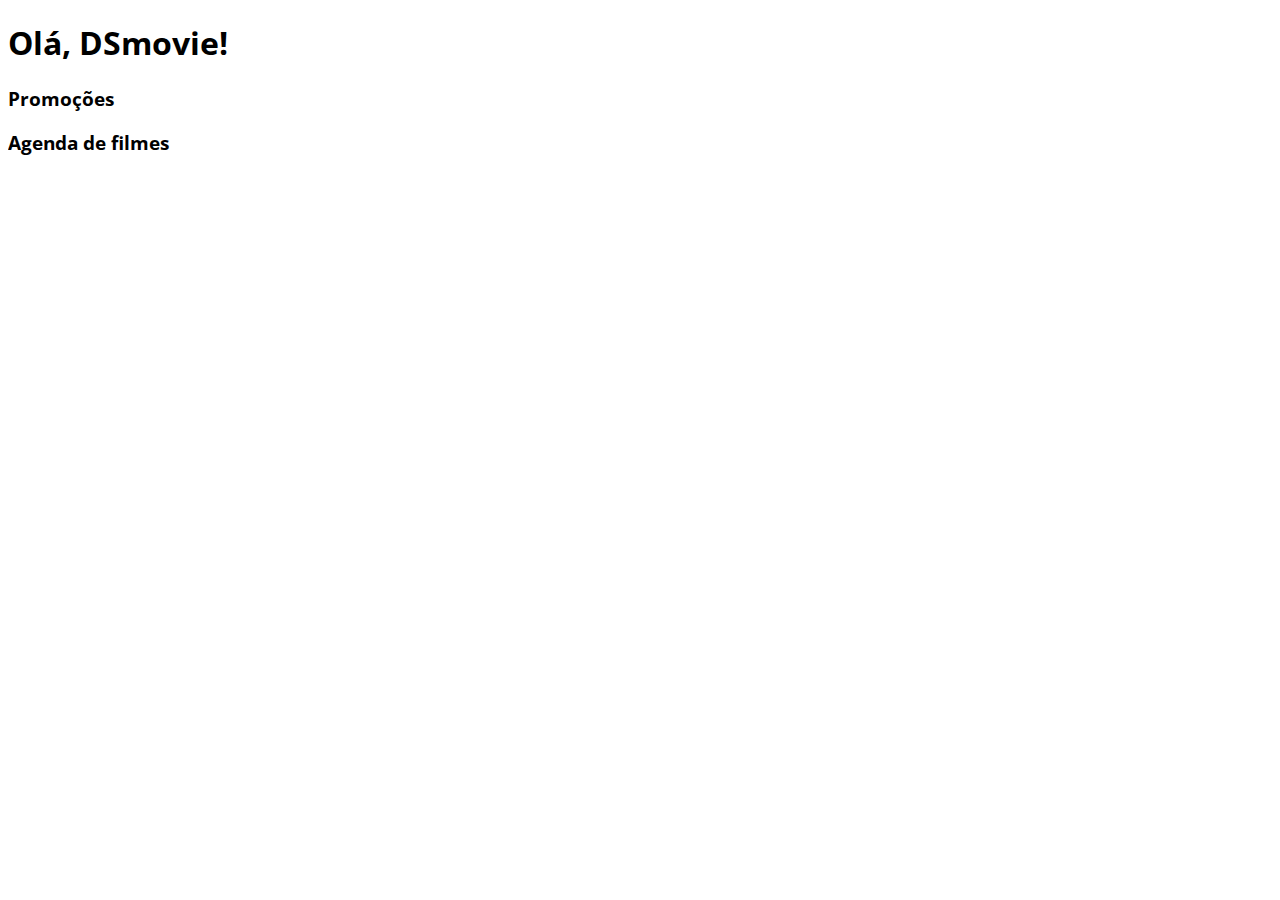
==== trilha_iniciante/index.html @ e73c8450 "Bootstrap" ====
<!DOCTYPE html>
<html lang="pt-br">
<head>
    <meta charset="UTF-8">
    <meta http-equiv="X-UA-Compatible" content="IE=edge">
    <meta name="viewport" content="width=device-width, initial-scale=1.0">
    <title>DSmovie</title>
    <link rel="stylesheet" href="css/styles.css">
    <link href="https://cdn.jsdelivr.net/npm/bootstrap@5.1.3/dist/css/bootstrap.min.css" rel="stylesheet" integrity="sha384-1BmE4kWBq78iYhFldvKuhfTAU6auU8tT94WrHftjDbrCEXSU1oBoqyl2QvZ6jIW3" crossorigin="anonymous">
</head>
<body>
    <h1>Olá, DSmovie!</h1>
    <h3>Promoções</h3>
    <h3>Agenda de filmes</h3>
</body>
</html>
---- trilha_iniciante/css/styles.css ----
@import url('https://fonts.googleapis.com/css2?family=Open+Sans:wght@300;400;700&display=swap');

* {
    font-family: 'Open Sans', sans-serif;
}
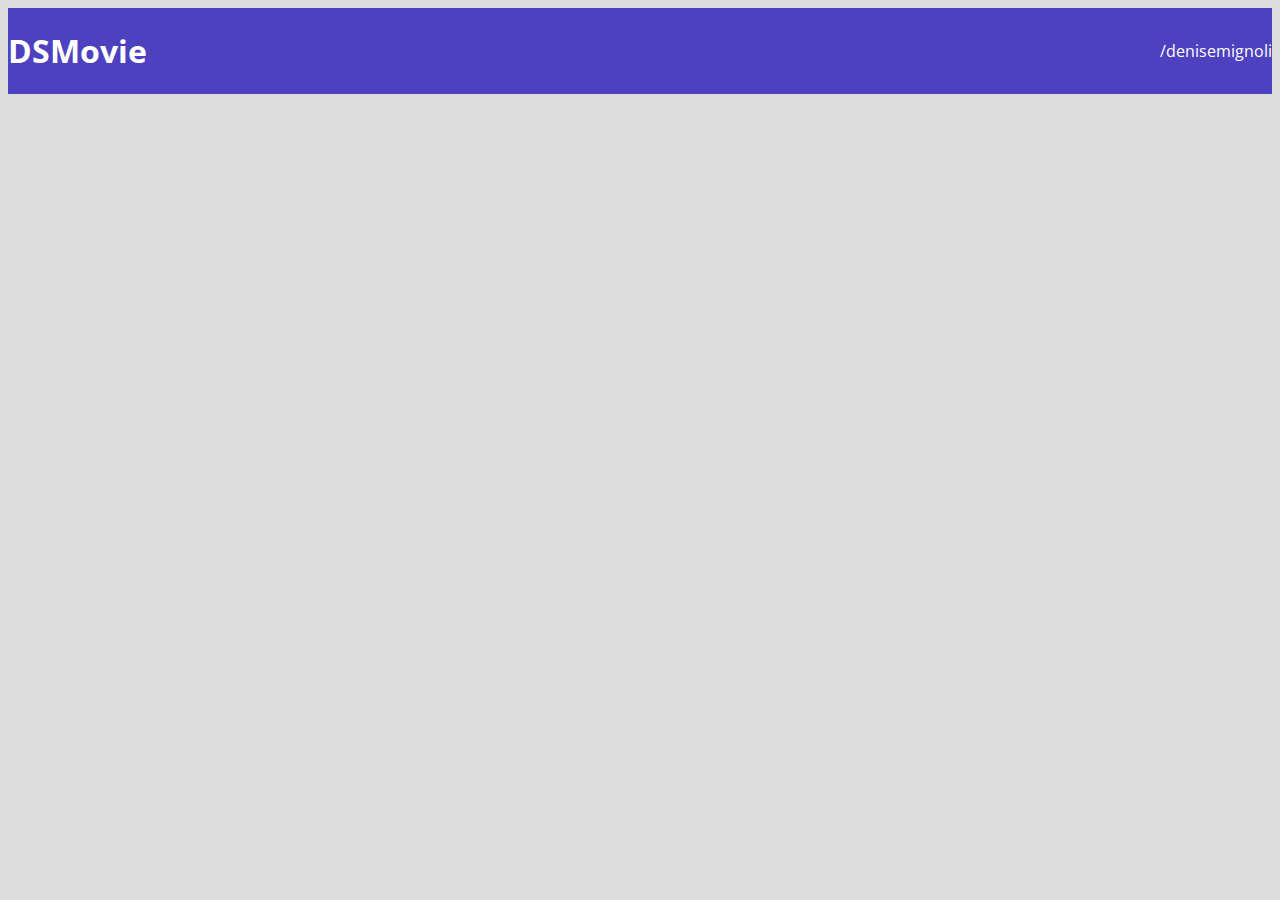
==== commit 497b6c98: "Barra superior PARTE 1" ====
--- a/trilha_iniciante/index.html
+++ b/trilha_iniciante/index.html
@@ -5,12 +5,15 @@
     <meta http-equiv="X-UA-Compatible" content="IE=edge">
     <meta name="viewport" content="width=device-width, initial-scale=1.0">
     <title>DSmovie</title>
+    <link href="https://cdn.jsdelivr.net/npm/bootstrap@5.1.3/dist/css/bootstrap.min.css" rel="stylesheet" integrity="sha384-1BmE4kWBq78iYhFldvKuhfTAU6auU8tT94WrHftjDbrCEXSU1oBoqyl2QvZ6jIW3" crossorigin="anonymous">
     <link rel="stylesheet" href="css/styles.css">
-    <link href="https://cdn.jsdelivr.net/npm/bootstrap@5.1.3/dist/css/bootstrap.min.css" rel="stylesheet" integrity="sha384-1BmE4kWBq78iYhFldvKuhfTAU6auU8tT94WrHftjDbrCEXSU1oBoqyl2QvZ6jIW3" crossorigin="anonymous">
 </head>
 <body>
-    <h1>Olá, DSmovie!</h1>
-    <h3>Promoções</h3>
-    <h3>Agenda de filmes</h3>
+    <header>
+        <nav class="container">
+            <h1>DSMovie</h1>
+            <a href="https://github.com/denisemignoli">/denisemignoli</a>
+        </nav>
+    </header>
 </body>
 </html>--- a/trilha_iniciante/css/styles.css
+++ b/trilha_iniciante/css/styles.css
@@ -1,5 +1,26 @@
 @import url('https://fonts.googleapis.com/css2?family=Open+Sans:wght@300;400;700&display=swap');
 
 * {
+    box-sizing: border-box;
     font-family: 'Open Sans', sans-serif;
+}
+
+html, body {
+    background-color: #ddd;
+}
+
+header {
+    background-color: #4D41C0;
+    color: #fff;
+}
+
+nav {
+    display: flex;
+    align-items: center;
+    justify-content: space-between;
+}
+
+a, a:hover {
+    text-decoration: none;
+    color: unset;
 }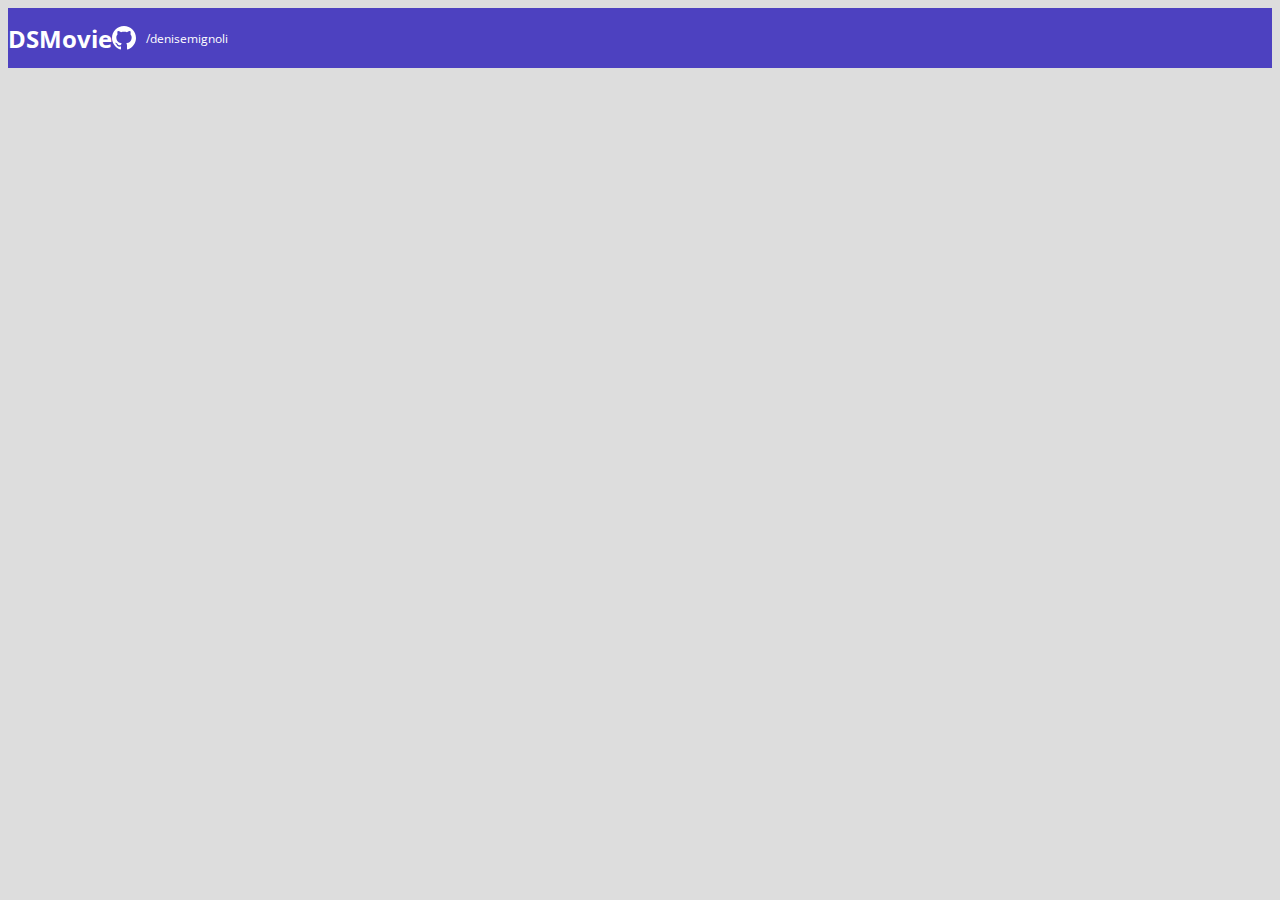
==== commit 239f452f: "Barra superior PARTE 2" ====
--- a/trilha_iniciante/index.html
+++ b/trilha_iniciante/index.html
@@ -1,19 +1,26 @@
 <!DOCTYPE html>
 <html lang="pt-br">
+
 <head>
     <meta charset="UTF-8">
     <meta http-equiv="X-UA-Compatible" content="IE=edge">
     <meta name="viewport" content="width=device-width, initial-scale=1.0">
     <title>DSmovie</title>
-    <link href="https://cdn.jsdelivr.net/npm/bootstrap@5.1.3/dist/css/bootstrap.min.css" rel="stylesheet" integrity="sha384-1BmE4kWBq78iYhFldvKuhfTAU6auU8tT94WrHftjDbrCEXSU1oBoqyl2QvZ6jIW3" crossorigin="anonymous">
+    <link href="https://cdn.jsdelivr.net/npm/bootstrap@5.1.3/dist/css/bootstrap.min.css" rel="stylesheet"
+        integrity="sha384-1BmE4kWBq78iYhFldvKuhfTAU6auU8tT94WrHftjDbrCEXSU1oBoqyl2QvZ6jIW3" crossorigin="anonymous">
     <link rel="stylesheet" href="css/styles.css">
 </head>
+
 <body>
     <header>
         <nav class="container">
             <h1>DSMovie</h1>
-            <a href="https://github.com/denisemignoli">/denisemignoli</a>
+            <div class="dsmovie-contact-container">
+                <img src="img/github.svg" alt="Github">
+                <a href="https://github.com/denisemignoli">/denisemignoli</a>
+            </div>
         </nav>
     </header>
 </body>
+
 </html>--- a/trilha_iniciante/css/styles.css
+++ b/trilha_iniciante/css/styles.css
@@ -1,17 +1,30 @@
 @import url('https://fonts.googleapis.com/css2?family=Open+Sans:wght@300;400;700&display=swap');
+
+:root {
+    --bg-gray: #ddd;
+    --color-primary: #4D41C0;
+    --white: #fff;
+}
 
 * {
     box-sizing: border-box;
     font-family: 'Open Sans', sans-serif;
 }
 
+h1, h2, h3, h4, h5, h6 {
+    margin: 0;
+}
+
 html, body {
-    background-color: #ddd;
+    background-color: var(--bg-gray);
 }
 
 header {
-    background-color: #4D41C0;
-    color: #fff;
+    background-color: var(--color-primary);
+    color: var(--white);
+    height: 60px;
+    display: flex;
+    align-items: center;
 }
 
 nav {
@@ -20,7 +33,26 @@
     justify-content: space-between;
 }
 
+nav h1 {
+    font-size: 24px;
+    font-weight: 700;
+}
+
+nav a {
+    font-size: 12px;
+    font-weight: 400;
+}
+
 a, a:hover {
     text-decoration: none;
     color: unset;
+}
+
+.dsmovie-contact-container {
+    display: flex;
+    align-items: center;
+}
+
+.dsmovie-contact-container img {
+    margin-right: 10px;
 }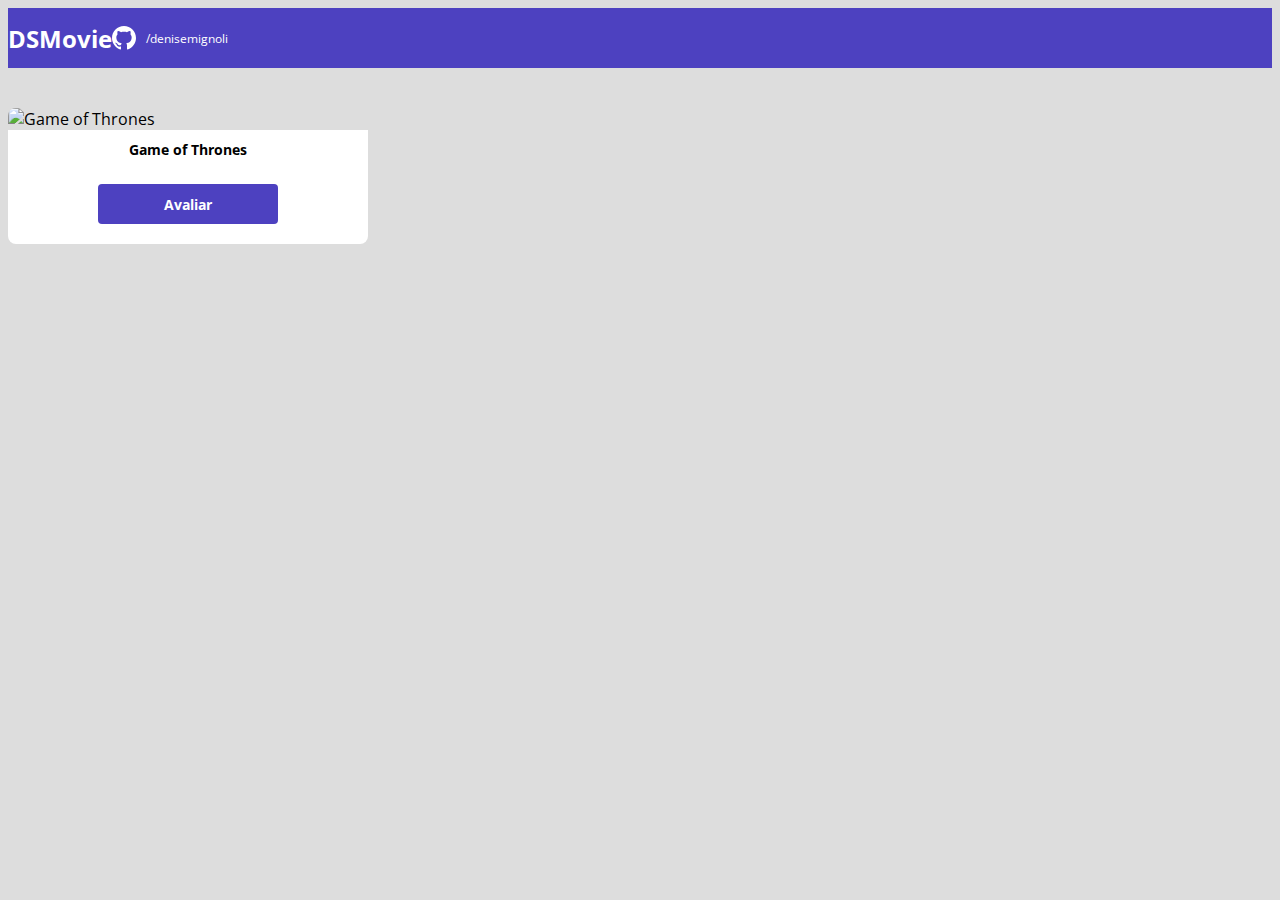
==== commit de6b7030: "Card de filme" ====
--- a/trilha_iniciante/index.html
+++ b/trilha_iniciante/index.html
@@ -21,6 +21,21 @@
             </div>
         </nav>
     </header>
+
+    <main>
+        <section id="dsmovie-card-list" class="container">
+
+            <div class="dsmovie-card">
+                <img src="https://www.themoviedb.org/t/p/w533_and_h300_bestv2/suopoADq0k8YZr4dQXcU6pToj6s.jpg" alt="Game of Thrones">
+                <div class="dsmovie-card-description">
+                    <h3>Game of Thrones</h3>
+                    <a class="dsmovie-btn" href="form.html">Avaliar</a>
+                </div>
+            </div>
+
+        </section>
+    </main>
+
 </body>
 
 </html>--- a/trilha_iniciante/css/styles.css
+++ b/trilha_iniciante/css/styles.css
@@ -2,6 +2,7 @@
 
 :root {
     --bg-gray: #ddd;
+    --text-gray: #4a4a4a;
     --color-primary: #4D41C0;
     --white: #fff;
 }
@@ -55,4 +56,45 @@
 
 .dsmovie-contact-container img {
     margin-right: 10px;
+}
+
+#dsmovie-card-list {
+    padding: 40px 0;
+}
+
+.dsmovie-card {
+    width: 360px;
+}
+
+.dsmovie-card img {
+    width: 100%;
+    border-radius: 8px 8px 0 0;
+}
+
+.dsmovie-card-description {
+    padding: 10px 0 20px 0;
+    display: flex;
+    flex-direction: column;
+    align-items: center;
+    background-color: var(--white);
+    border-radius: 0 0 8px 8px;
+}
+
+.dsmovie-card-description h3 {
+    font-size: 14px;
+    font-weight: 700;
+    margin-bottom: 25px;
+}
+
+.dsmovie-btn, .dsmovie-btn:hover {
+    width: 180px;
+    height: 40px;
+    background-color: var(--color-primary);
+    color: var(--white);
+    font-size: 14px;
+    font-weight: 700;
+    display: flex;
+    align-items: center;
+    justify-content: center;
+    border-radius: 4px;
 }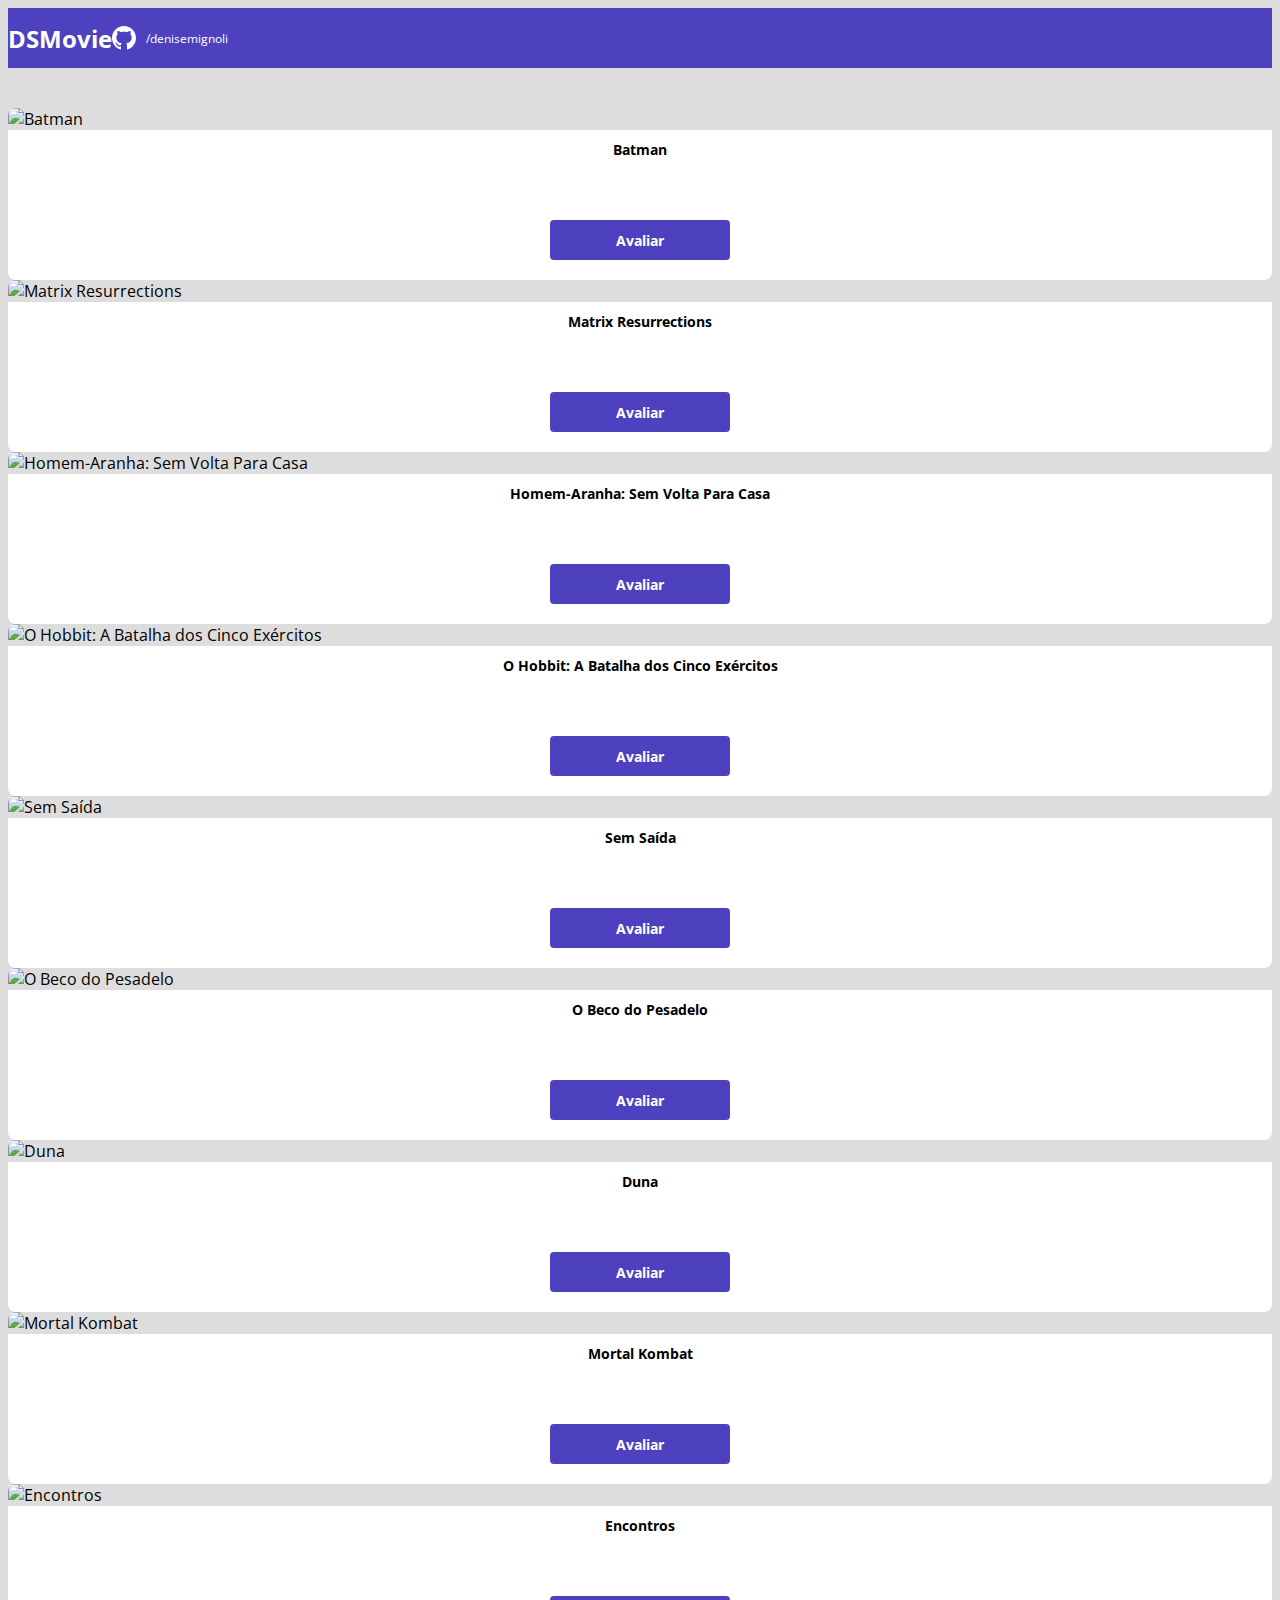
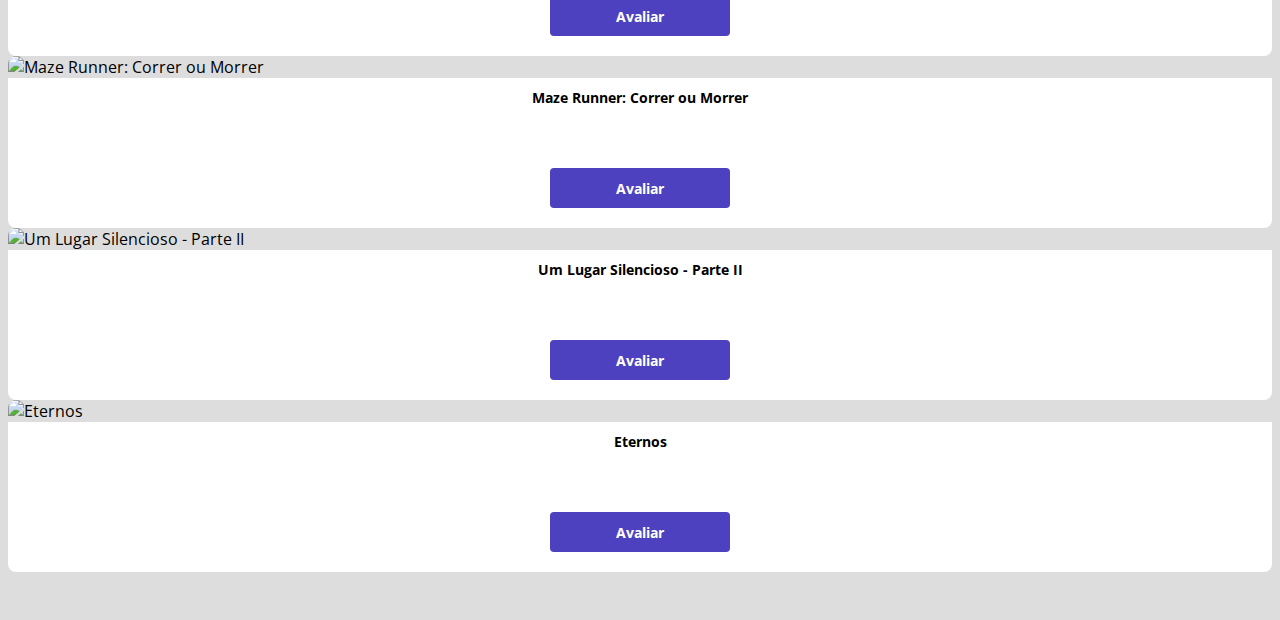
==== commit 47745b28: "Listagem de cards" ====
--- a/trilha_iniciante/index.html
+++ b/trilha_iniciante/index.html
@@ -25,11 +25,137 @@
     <main>
         <section id="dsmovie-card-list" class="container">
 
-            <div class="dsmovie-card">
-                <img src="https://www.themoviedb.org/t/p/w533_and_h300_bestv2/suopoADq0k8YZr4dQXcU6pToj6s.jpg" alt="Game of Thrones">
-                <div class="dsmovie-card-description">
-                    <h3>Game of Thrones</h3>
-                    <a class="dsmovie-btn" href="form.html">Avaliar</a>
+            <div class="row">
+
+                <div class="col-sm-6 col-lg-4 col-xl-3 mb-3">
+                    <div class="dsmovie-card">
+                        <img src="https://www.themoviedb.org/t/p/w500_and_h282_face/eAJnHNKKLVLv3ARor9fxUWTyWrS.jpg"
+                            alt="Batman">
+                        <div class="dsmovie-card-description">
+                            <h3>Batman</h3>
+                            <a class="dsmovie-btn" href="form.html">Avaliar</a>
+                        </div>
+                    </div>
+                </div>
+                
+                <div class="col-sm-6 col-lg-4 col-xl-3 mb-3">
+                    <div class="dsmovie-card">
+                        <img src="https://www.themoviedb.org/t/p/w500_and_h282_face/rWZC1dOapXyhNfJ7xUU1P6giTwc.jpg"
+                            alt="Matrix Resurrections">
+                        <div class="dsmovie-card-description">
+                            <h3>Matrix Resurrections</h3>
+                            <a class="dsmovie-btn" href="form.html">Avaliar</a>
+                        </div>
+                    </div>
+                </div>
+
+                <div class="col-sm-6 col-lg-4 col-xl-3 mb-3">
+                    <div class="dsmovie-card">
+                        <img src="https://www.themoviedb.org/t/p/w500_and_h282_face/uhYpkLSnlOXTQDmNnu1X4MHMt1S.jpg"
+                            alt="Homem-Aranha: Sem Volta Para Casa">
+                        <div class="dsmovie-card-description">
+                            <h3>Homem-Aranha: Sem Volta Para Casa</h3>
+                            <a class="dsmovie-btn" href="form.html">Avaliar</a>
+                        </div>
+                    </div>
+                </div>
+
+                <div class="col-sm-6 col-lg-4 col-xl-3 mb-3">
+                    <div class="dsmovie-card">
+                        <img src="https://www.themoviedb.org/t/p/w500_and_h282_face/zn13a7U9eMTJq8sHthe3bCgsVm4.jpg"
+                            alt="O Hobbit: A Batalha dos Cinco Exércitos">
+                        <div class="dsmovie-card-description">
+                            <h3>O Hobbit: A Batalha dos Cinco Exércitos</h3>
+                            <a class="dsmovie-btn" href="form.html">Avaliar</a>
+                        </div>
+                    </div>
+                </div>
+
+                <div class="col-sm-6 col-lg-4 col-xl-3 mb-3">
+                    <div class="dsmovie-card">
+                        <img src="https://www.themoviedb.org/t/p/w500_and_h282_face/iDl3mtEgPs1bvV40UEeVzJfS9ev.jpg"
+                            alt="Sem Saída">
+                        <div class="dsmovie-card-description">
+                            <h3>Sem Saída</h3>
+                            <a class="dsmovie-btn" href="form.html">Avaliar</a>
+                        </div>
+                    </div>
+                </div>
+                <div class="col-sm-6 col-lg-4 col-xl-3 mb-3">
+                    <div class="dsmovie-card">
+                        <img src="https://www.themoviedb.org/t/p/w500_and_h282_face/mqDnDhG5N6fn1H4MKQqr8E5wfeK.jpg"
+                            alt="O Beco do Pesadelo">
+                        <div class="dsmovie-card-description">
+                            <h3>O Beco do Pesadelo</h3>
+                            <a class="dsmovie-btn" href="form.html">Avaliar</a>
+                        </div>
+                    </div>
+                </div>
+                
+                <div class="col-sm-6 col-lg-4 col-xl-3 mb-3">
+                    <div class="dsmovie-card">
+                        <img src="https://www.themoviedb.org/t/p/w500_and_h282_face/54WPXVAHisiOAMirvz5abyktL.jpg"
+                            alt="Duna">
+                        <div class="dsmovie-card-description">
+                            <h3>Duna</h3>
+                            <a class="dsmovie-btn" href="form.html">Avaliar</a>
+                        </div>
+                    </div>
+                </div>
+
+                <div class="col-sm-6 col-lg-4 col-xl-3 mb-3">
+                    <div class="dsmovie-card">
+                        <img src="https://www.themoviedb.org/t/p/w500_and_h282_face/6ELCZlTA5lGUops70hKdB83WJxH.jpg"
+                            alt="Mortal Kombat">
+                        <div class="dsmovie-card-description">
+                            <h3>Mortal Kombat</h3>
+                            <a class="dsmovie-btn" href="form.html">Avaliar</a>
+                        </div>
+                    </div>
+                </div>
+
+                <div class="col-sm-6 col-lg-4 col-xl-3 mb-3">
+                    <div class="dsmovie-card">
+                        <img src="https://www.themoviedb.org/t/p/w500_and_h282_face/gJYhHAZi1Ug8LktPusWd9GiHasd.jpg"
+                            alt="Encontros">
+                        <div class="dsmovie-card-description">
+                            <h3>Encontros</h3>
+                            <a class="dsmovie-btn" href="form.html">Avaliar</a>
+                        </div>
+                    </div>
+                </div>
+
+                <div class="col-sm-6 col-lg-4 col-xl-3 mb-3">
+                    <div class="dsmovie-card">
+                        <img src="https://www.themoviedb.org/t/p/w500_and_h282_face/udkrGMA9hsEGkQpmZ31rGpQQKp8.jpg"
+                            alt="Maze Runner: Correr ou Morrer">
+                        <div class="dsmovie-card-description">
+                            <h3>Maze Runner: Correr ou Morrer</h3>
+                            <a class="dsmovie-btn" href="form.html">Avaliar</a>
+                        </div>
+                    </div>
+                </div>
+
+                <div class="col-sm-6 col-lg-4 col-xl-3 mb-3">
+                    <div class="dsmovie-card">
+                        <img src="https://www.themoviedb.org/t/p/w500_and_h282_face/AsqUSUqXrK8JfH8WEQnCXVbIAv6.jpg"
+                            alt="Um Lugar Silencioso - Parte II">
+                        <div class="dsmovie-card-description">
+                            <h3>Um Lugar Silencioso - Parte II</h3>
+                            <a class="dsmovie-btn" href="form.html">Avaliar</a>
+                        </div>
+                    </div>
+                </div>
+
+                <div class="col-sm-6 col-lg-4 col-xl-3 mb-3">
+                    <div class="dsmovie-card">
+                        <img src="https://www.themoviedb.org/t/p/w500_and_h282_face/c6H7Z4u73ir3cIoCteuhJh7UCAR.jpg"
+                            alt="Eternos">
+                        <div class="dsmovie-card-description">
+                            <h3>Eternos</h3>
+                            <a class="dsmovie-btn" href="form.html">Avaliar</a>
+                        </div>
+                    </div>
                 </div>
             </div>
 
--- a/trilha_iniciante/css/styles.css
+++ b/trilha_iniciante/css/styles.css
@@ -63,7 +63,7 @@
 }
 
 .dsmovie-card {
-    width: 360px;
+    width: 100%;
 }
 
 .dsmovie-card img {
@@ -72,18 +72,21 @@
 }
 
 .dsmovie-card-description {
-    padding: 10px 0 20px 0;
+    padding: 10px 20px 20px 20px;
     display: flex;
     flex-direction: column;
     align-items: center;
+    justify-content: space-between;
     background-color: var(--white);
     border-radius: 0 0 8px 8px;
+    min-height: 150px;
 }
 
 .dsmovie-card-description h3 {
     font-size: 14px;
     font-weight: 700;
     margin-bottom: 25px;
+    text-align: center;
 }
 
 .dsmovie-btn, .dsmovie-btn:hover {
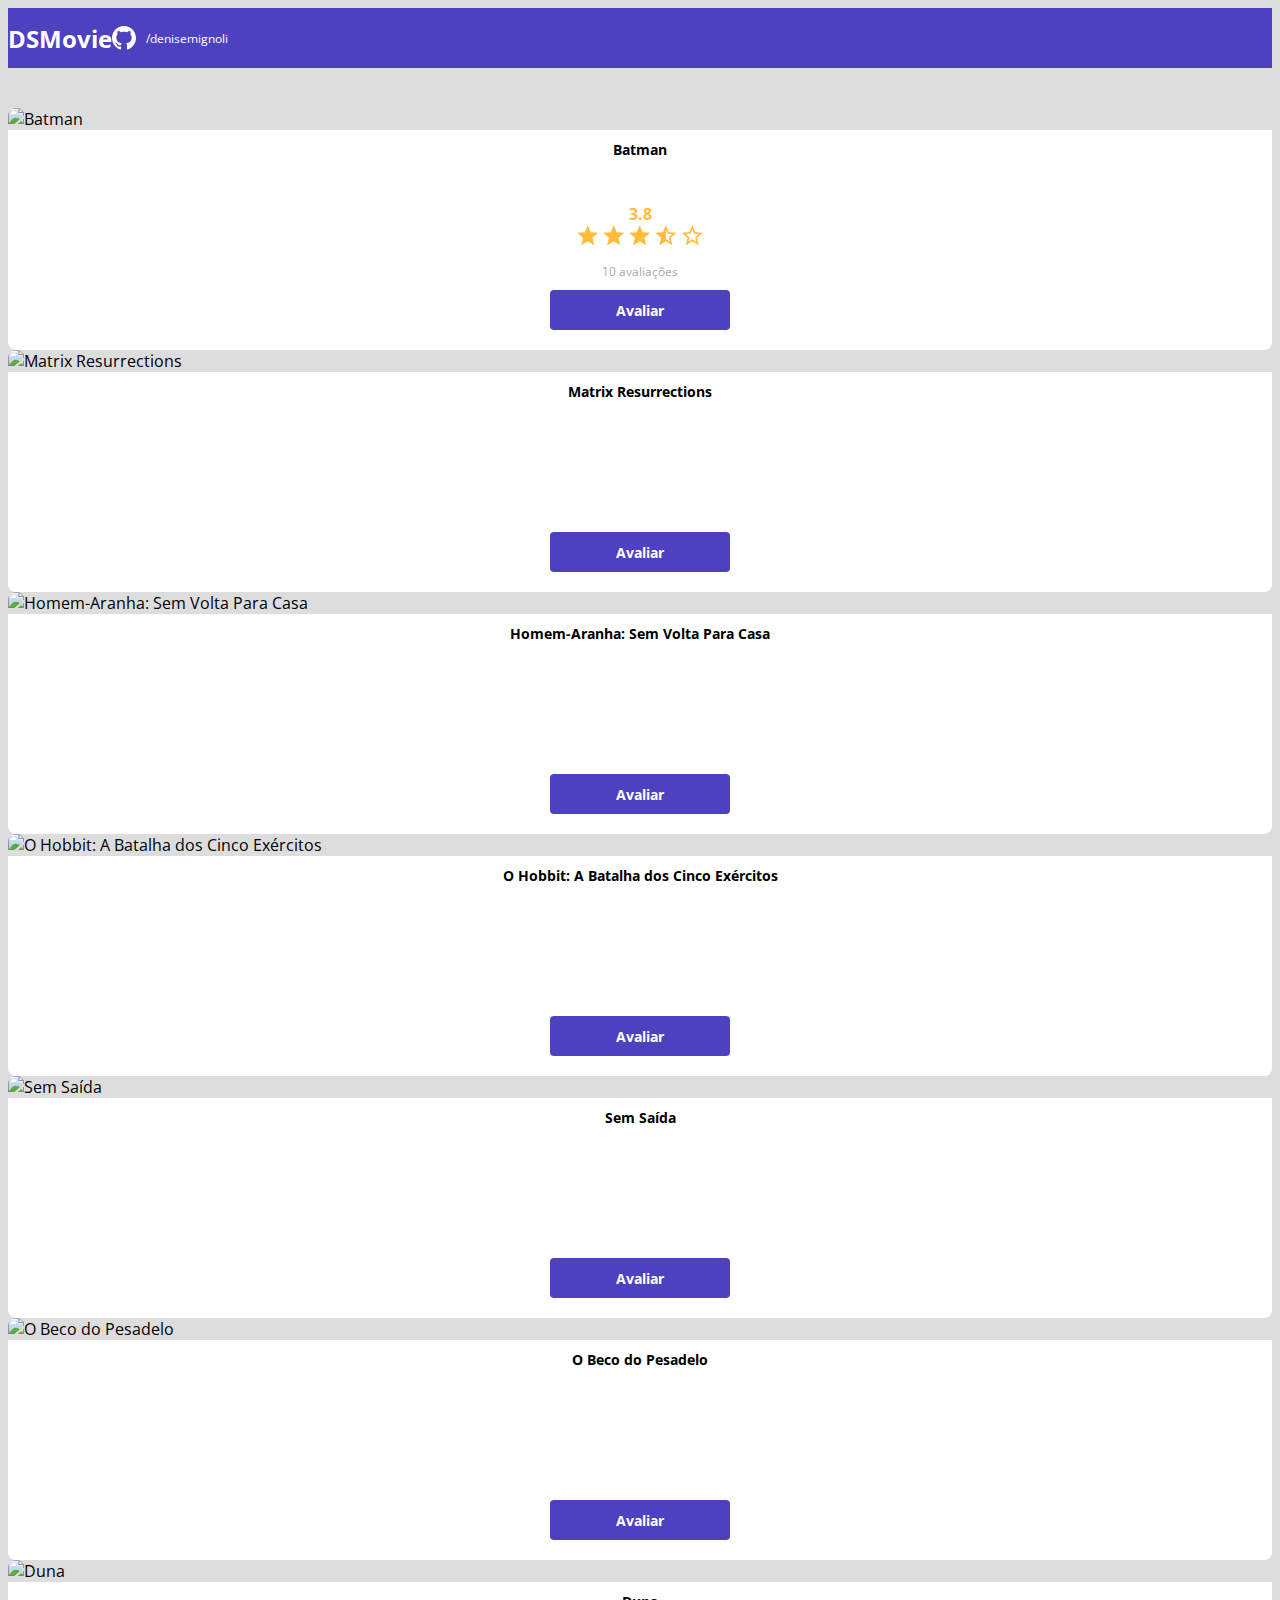
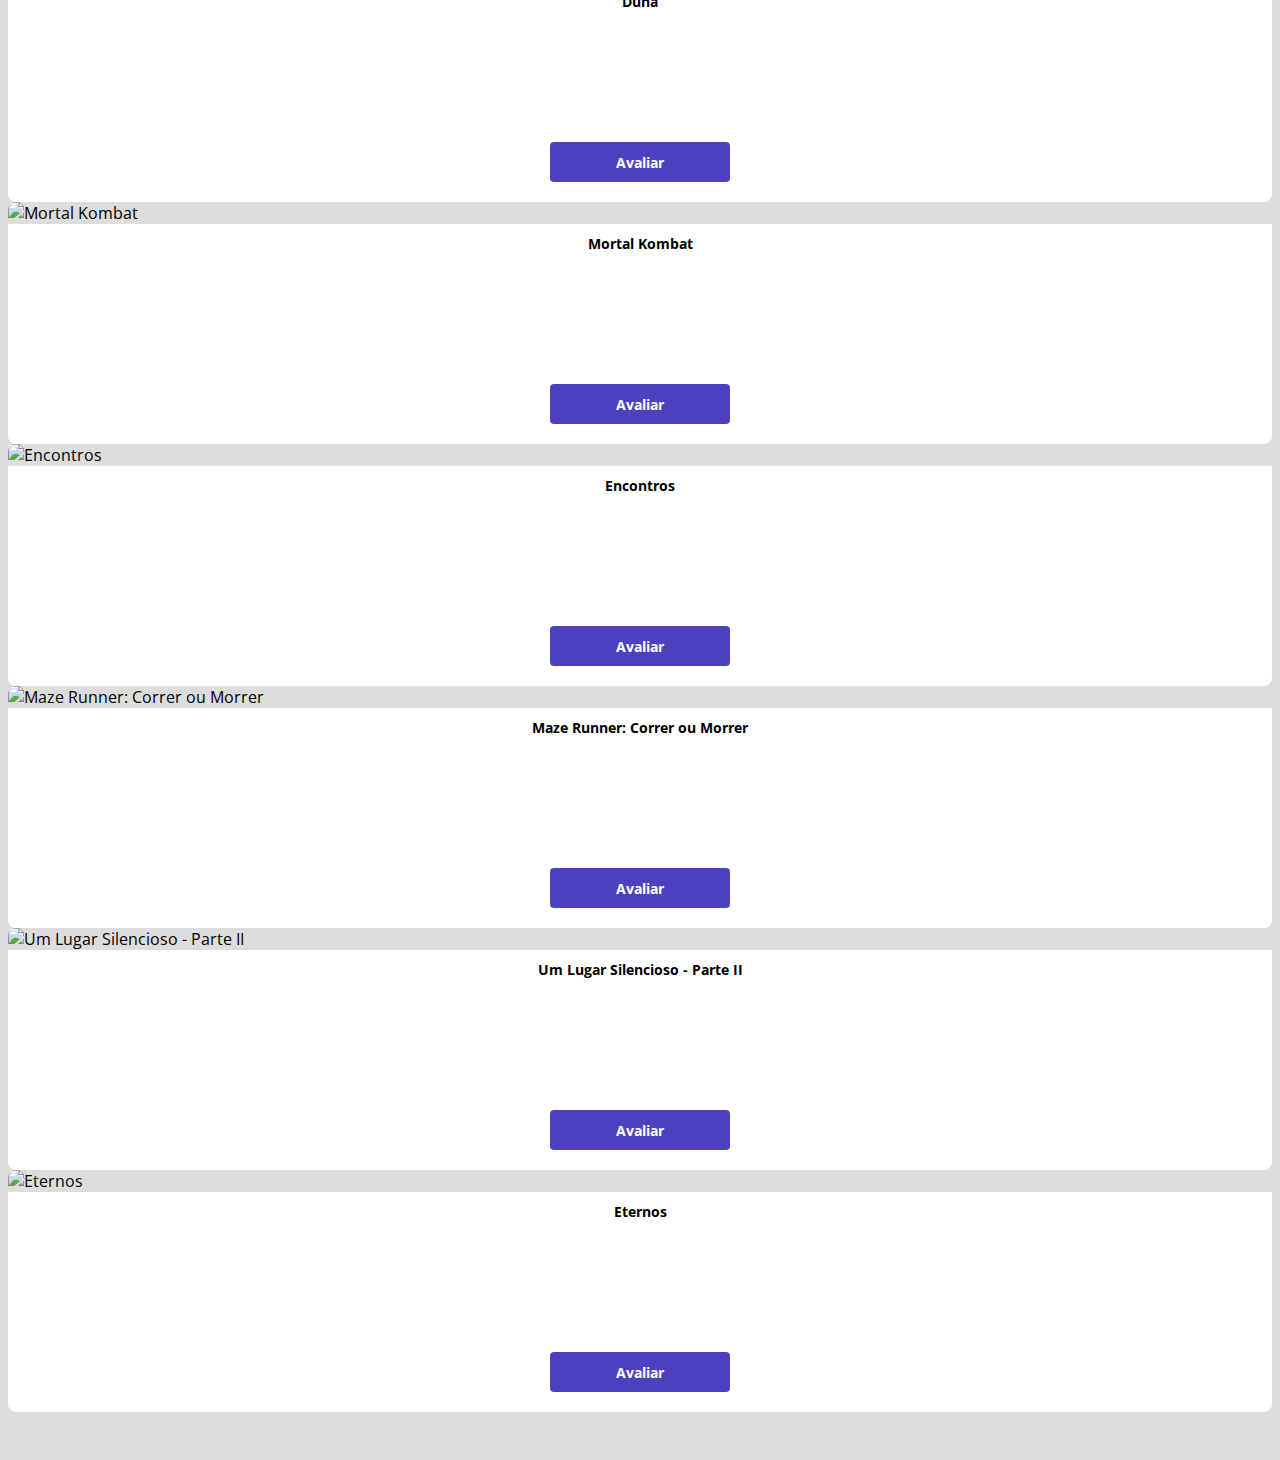
==== commit 3452b35e: "Avaliação com estrelas" ====
--- a/trilha_iniciante/index.html
+++ b/trilha_iniciante/index.html
@@ -33,7 +33,18 @@
                             alt="Batman">
                         <div class="dsmovie-card-description">
                             <h3>Batman</h3>
-                            <a class="dsmovie-btn" href="form.html">Avaliar</a>
+                            <div class="dsmovie-card-description-bottom">
+                                <h4>3.8</h4>
+                                <div>
+                                    <img src="img/star-full.svg" alt="Star">
+                                    <img src="img/star-full.svg" alt="Star">
+                                    <img src="img/star-full.svg" alt="Star">
+                                    <img src="img/star-half.svg" alt="Star">
+                                    <img src="img/star-empty.svg" alt="Star">
+                                </div>
+                                <p>10 avaliações</p>
+                                <a class="dsmovie-btn" href="form.html">Avaliar</a>
+                            </div>
                         </div>
                     </div>
                 </div>
--- a/trilha_iniciante/css/styles.css
+++ b/trilha_iniciante/css/styles.css
@@ -5,6 +5,8 @@
     --text-gray: #4a4a4a;
     --color-primary: #4D41C0;
     --white: #fff;
+    --text-light-gray: #aaa;
+    --star-yellow: #FFBB3A;
 }
 
 * {
@@ -79,7 +81,7 @@
     justify-content: space-between;
     background-color: var(--white);
     border-radius: 0 0 8px 8px;
-    min-height: 150px;
+    height: 220px;
 }
 
 .dsmovie-card-description h3 {
@@ -87,6 +89,29 @@
     font-weight: 700;
     margin-bottom: 25px;
     text-align: center;
+}
+
+.dsmovie-card-description-bottom {
+    display: flex;
+    flex-direction: column;
+    align-items: center;
+}
+
+.dsmovie-card-description-bottom h4 {
+    font-size: 16px;
+    font-weight: 700;
+    color: var(--star-yellow);
+}
+
+.dsmovie-card-description-bottom img {
+    width: 22px;
+}
+
+.dsmovie-card-description-bottom p {
+    font-size: 12px;
+    font-weight: 400;
+    color: var(--text-light-gray);
+    margin-bottom: 10px;
 }
 
 .dsmovie-btn, .dsmovie-btn:hover {
@@ -100,4 +125,46 @@
     align-items: center;
     justify-content: center;
     border-radius: 4px;
+    border: 0;
+}
+
+.dsmovie-form-container {
+    padding: 40px 0;
+    max-width: 480px;
+}
+
+.dsmovie-form-description {
+    background-color: var(--white);
+    padding: 20px;
+    display: flex;
+    flex-direction: column;
+    align-items: center;
+    border-radius: 0 0 8px 8px;
+}
+
+.dsmovie-form {
+    width: 100%;
+}
+
+.dsmovie-form-description h3 {
+    font-size: 13px;
+    font-weight: 700;
+    margin-bottom: 20px;
+}
+
+.dsmovie-form-group {
+    margin-bottom: 20px;
+}
+
+.dsmovie-form-group label {
+    font-size: 12px;
+    color: var(--text-light-gray);
+}
+
+.dsmovie-form-btn-container {
+    height: 100px;
+    display: flex;
+    flex-direction: column;
+    align-items: center;
+    justify-content: space-between;
 }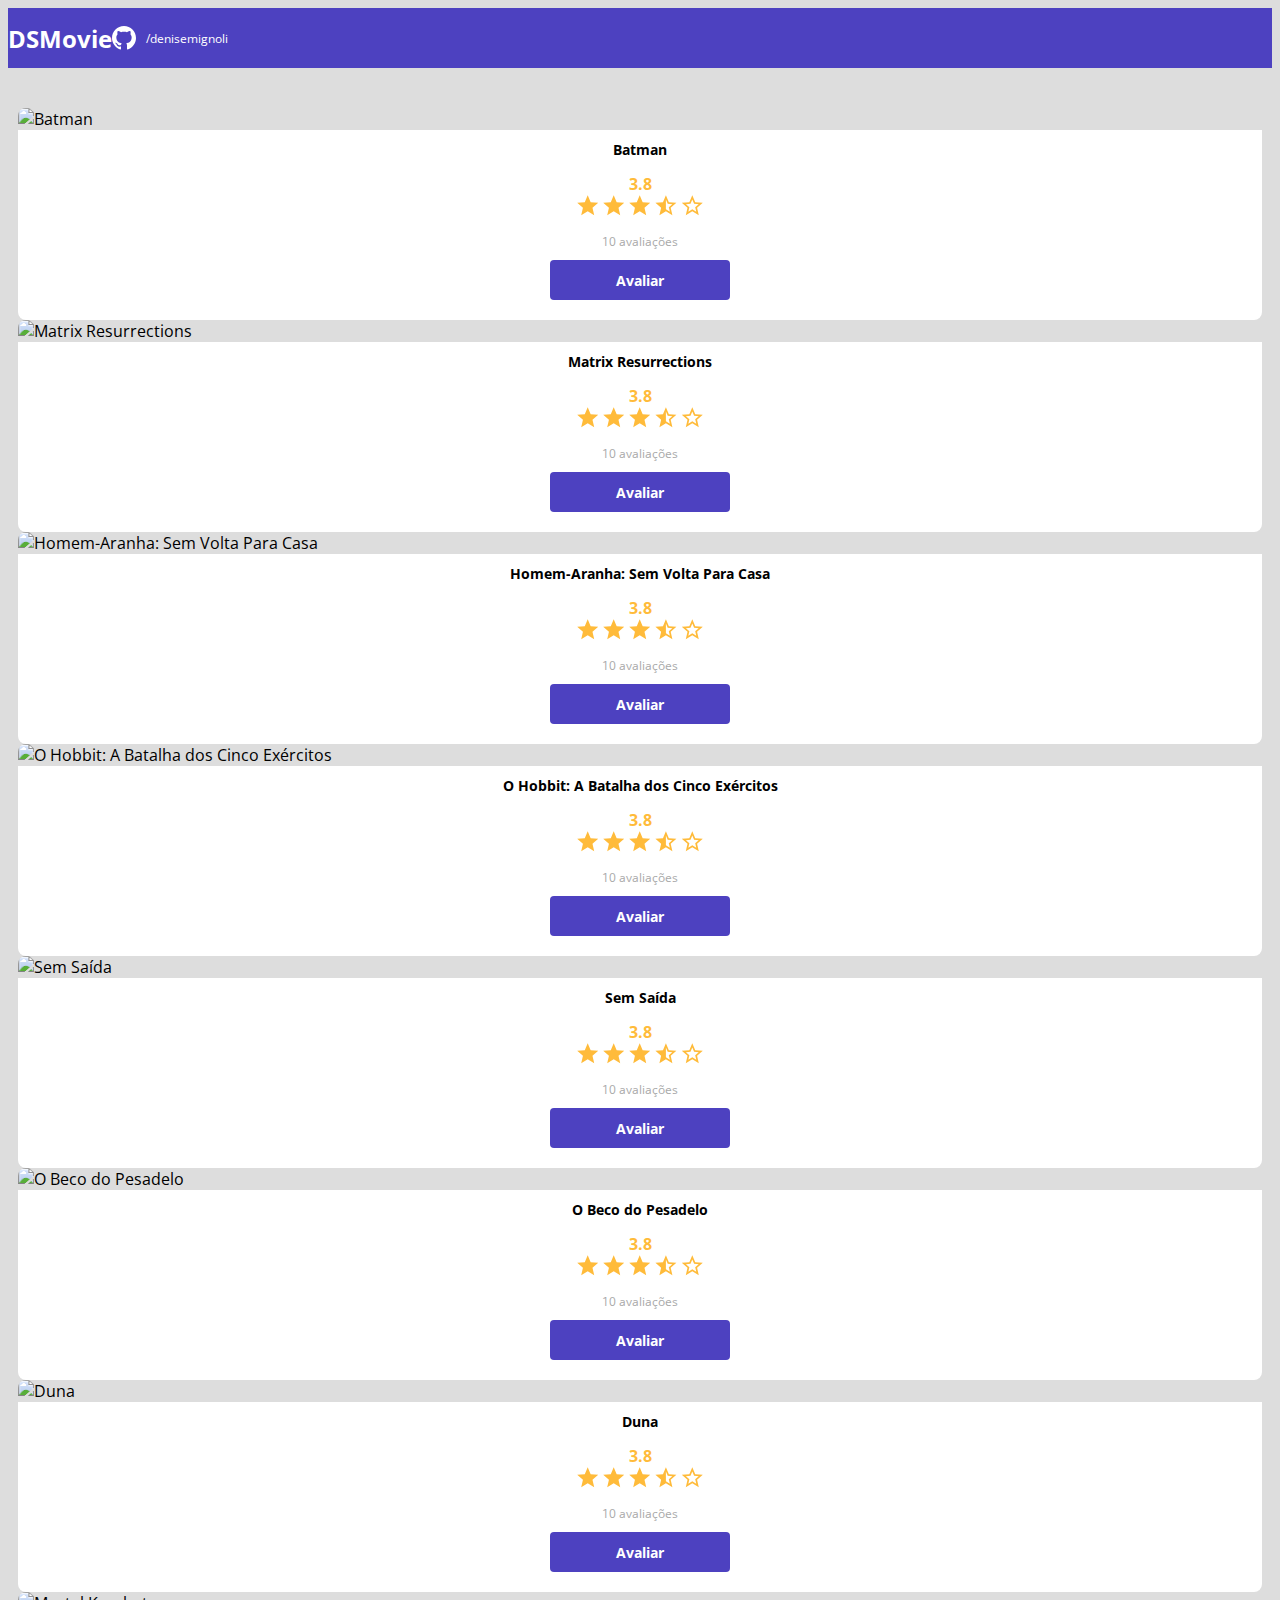
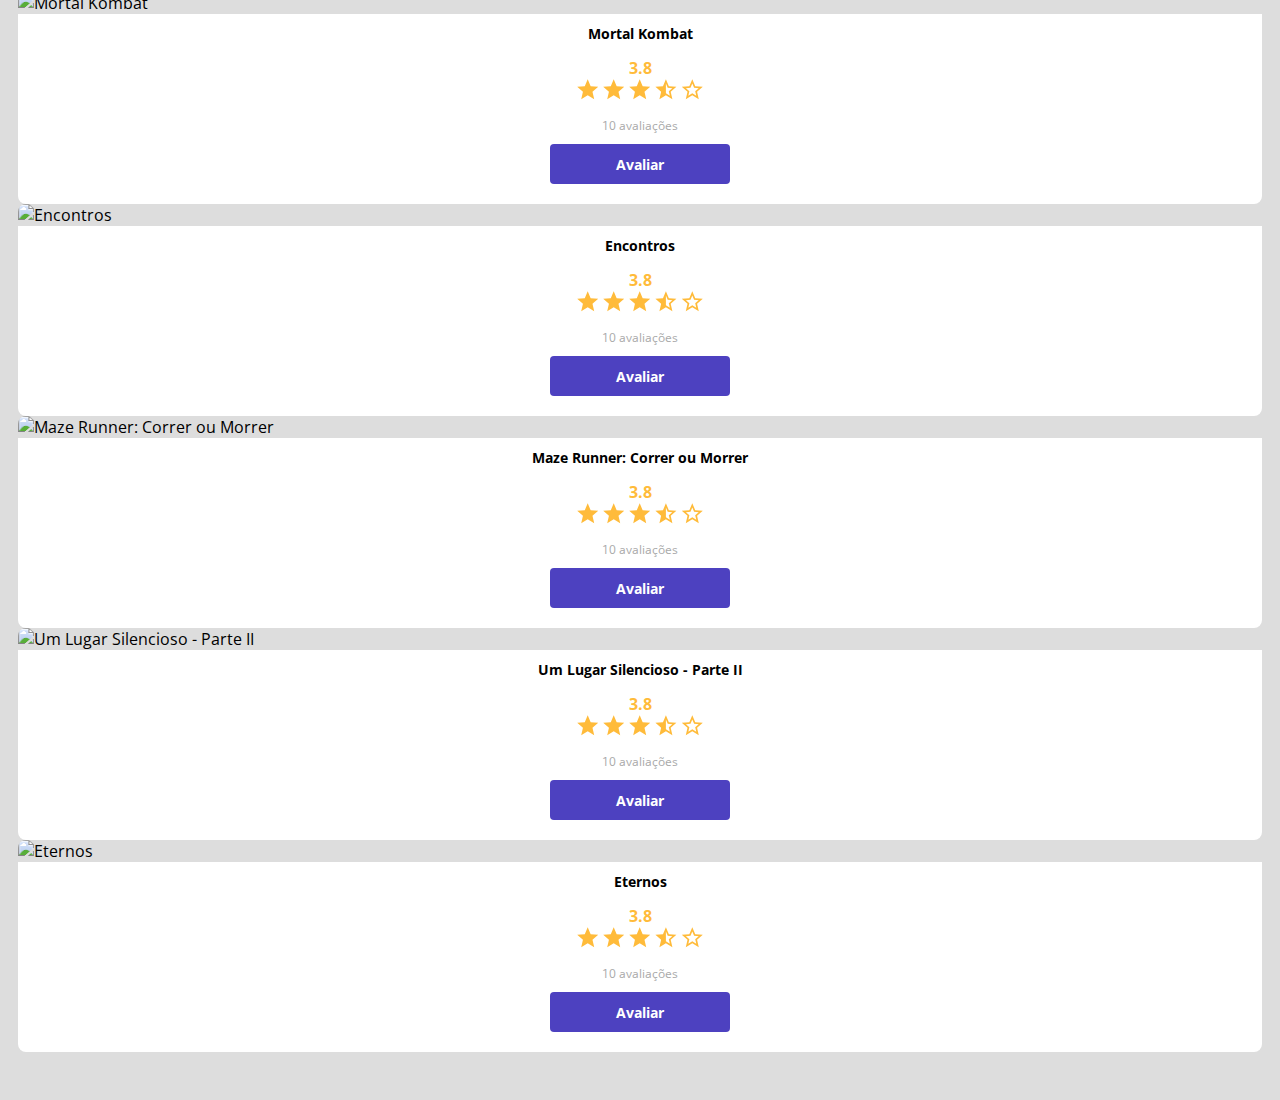
==== commit 9bb5cf3f: "Polimento da listagem" ====
--- a/trilha_iniciante/index.html
+++ b/trilha_iniciante/index.html
@@ -55,50 +55,106 @@
                             alt="Matrix Resurrections">
                         <div class="dsmovie-card-description">
                             <h3>Matrix Resurrections</h3>
-                            <a class="dsmovie-btn" href="form.html">Avaliar</a>
-                        </div>
-                    </div>
-                </div>
-
+                            <div class="dsmovie-card-description-bottom">
+                                <h4>3.8</h4>
+                                <div>
+                                    <img src="img/star-full.svg" alt="Star">
+                                    <img src="img/star-full.svg" alt="Star">
+                                    <img src="img/star-full.svg" alt="Star">
+                                    <img src="img/star-half.svg" alt="Star">
+                                    <img src="img/star-empty.svg" alt="Star">
+                                </div>
+                                <p>10 avaliações</p>
+                                <a class="dsmovie-btn" href="form.html">Avaliar</a>
+                            </div>
+                        </div>
+                    </div>
+                </div>
+                
                 <div class="col-sm-6 col-lg-4 col-xl-3 mb-3">
                     <div class="dsmovie-card">
                         <img src="https://www.themoviedb.org/t/p/w500_and_h282_face/uhYpkLSnlOXTQDmNnu1X4MHMt1S.jpg"
                             alt="Homem-Aranha: Sem Volta Para Casa">
                         <div class="dsmovie-card-description">
                             <h3>Homem-Aranha: Sem Volta Para Casa</h3>
-                            <a class="dsmovie-btn" href="form.html">Avaliar</a>
-                        </div>
-                    </div>
-                </div>
-
+                            <div class="dsmovie-card-description-bottom">
+                                <h4>3.8</h4>
+                                <div>
+                                    <img src="img/star-full.svg" alt="Star">
+                                    <img src="img/star-full.svg" alt="Star">
+                                    <img src="img/star-full.svg" alt="Star">
+                                    <img src="img/star-half.svg" alt="Star">
+                                    <img src="img/star-empty.svg" alt="Star">
+                                </div>
+                                <p>10 avaliações</p>
+                                <a class="dsmovie-btn" href="form.html">Avaliar</a>
+                            </div>
+                        </div>
+                    </div>
+                </div>
+                
                 <div class="col-sm-6 col-lg-4 col-xl-3 mb-3">
                     <div class="dsmovie-card">
                         <img src="https://www.themoviedb.org/t/p/w500_and_h282_face/zn13a7U9eMTJq8sHthe3bCgsVm4.jpg"
                             alt="O Hobbit: A Batalha dos Cinco Exércitos">
                         <div class="dsmovie-card-description">
                             <h3>O Hobbit: A Batalha dos Cinco Exércitos</h3>
-                            <a class="dsmovie-btn" href="form.html">Avaliar</a>
-                        </div>
-                    </div>
-                </div>
-
+                            <div class="dsmovie-card-description-bottom">
+                                <h4>3.8</h4>
+                                <div>
+                                    <img src="img/star-full.svg" alt="Star">
+                                    <img src="img/star-full.svg" alt="Star">
+                                    <img src="img/star-full.svg" alt="Star">
+                                    <img src="img/star-half.svg" alt="Star">
+                                    <img src="img/star-empty.svg" alt="Star">
+                                </div>
+                                <p>10 avaliações</p>
+                                <a class="dsmovie-btn" href="form.html">Avaliar</a>
+                            </div>
+                        </div>
+                    </div>
+                </div>
+                
                 <div class="col-sm-6 col-lg-4 col-xl-3 mb-3">
                     <div class="dsmovie-card">
                         <img src="https://www.themoviedb.org/t/p/w500_and_h282_face/iDl3mtEgPs1bvV40UEeVzJfS9ev.jpg"
                             alt="Sem Saída">
                         <div class="dsmovie-card-description">
                             <h3>Sem Saída</h3>
-                            <a class="dsmovie-btn" href="form.html">Avaliar</a>
-                        </div>
-                    </div>
-                </div>
+                            <div class="dsmovie-card-description-bottom">
+                                <h4>3.8</h4>
+                                <div>
+                                    <img src="img/star-full.svg" alt="Star">
+                                    <img src="img/star-full.svg" alt="Star">
+                                    <img src="img/star-full.svg" alt="Star">
+                                    <img src="img/star-half.svg" alt="Star">
+                                    <img src="img/star-empty.svg" alt="Star">
+                                </div>
+                                <p>10 avaliações</p>
+                                <a class="dsmovie-btn" href="form.html">Avaliar</a>
+                            </div>
+                        </div>
+                    </div>
+                </div>
+                
                 <div class="col-sm-6 col-lg-4 col-xl-3 mb-3">
                     <div class="dsmovie-card">
                         <img src="https://www.themoviedb.org/t/p/w500_and_h282_face/mqDnDhG5N6fn1H4MKQqr8E5wfeK.jpg"
                             alt="O Beco do Pesadelo">
                         <div class="dsmovie-card-description">
                             <h3>O Beco do Pesadelo</h3>
-                            <a class="dsmovie-btn" href="form.html">Avaliar</a>
+                            <div class="dsmovie-card-description-bottom">
+                                <h4>3.8</h4>
+                                <div>
+                                    <img src="img/star-full.svg" alt="Star">
+                                    <img src="img/star-full.svg" alt="Star">
+                                    <img src="img/star-full.svg" alt="Star">
+                                    <img src="img/star-half.svg" alt="Star">
+                                    <img src="img/star-empty.svg" alt="Star">
+                                </div>
+                                <p>10 avaliações</p>
+                                <a class="dsmovie-btn" href="form.html">Avaliar</a>
+                            </div>
                         </div>
                     </div>
                 </div>
@@ -109,65 +165,132 @@
                             alt="Duna">
                         <div class="dsmovie-card-description">
                             <h3>Duna</h3>
-                            <a class="dsmovie-btn" href="form.html">Avaliar</a>
-                        </div>
-                    </div>
-                </div>
-
+                            <div class="dsmovie-card-description-bottom">
+                                <h4>3.8</h4>
+                                <div>
+                                    <img src="img/star-full.svg" alt="Star">
+                                    <img src="img/star-full.svg" alt="Star">
+                                    <img src="img/star-full.svg" alt="Star">
+                                    <img src="img/star-half.svg" alt="Star">
+                                    <img src="img/star-empty.svg" alt="Star">
+                                </div>
+                                <p>10 avaliações</p>
+                                <a class="dsmovie-btn" href="form.html">Avaliar</a>
+                            </div>
+                        </div>
+                    </div>
+                </div>
+                
                 <div class="col-sm-6 col-lg-4 col-xl-3 mb-3">
                     <div class="dsmovie-card">
                         <img src="https://www.themoviedb.org/t/p/w500_and_h282_face/6ELCZlTA5lGUops70hKdB83WJxH.jpg"
                             alt="Mortal Kombat">
                         <div class="dsmovie-card-description">
                             <h3>Mortal Kombat</h3>
-                            <a class="dsmovie-btn" href="form.html">Avaliar</a>
-                        </div>
-                    </div>
-                </div>
-
+                            <div class="dsmovie-card-description-bottom">
+                                <h4>3.8</h4>
+                                <div>
+                                    <img src="img/star-full.svg" alt="Star">
+                                    <img src="img/star-full.svg" alt="Star">
+                                    <img src="img/star-full.svg" alt="Star">
+                                    <img src="img/star-half.svg" alt="Star">
+                                    <img src="img/star-empty.svg" alt="Star">
+                                </div>
+                                <p>10 avaliações</p>
+                                <a class="dsmovie-btn" href="form.html">Avaliar</a>
+                            </div>
+                        </div>
+                    </div>
+                </div>
+                
                 <div class="col-sm-6 col-lg-4 col-xl-3 mb-3">
                     <div class="dsmovie-card">
                         <img src="https://www.themoviedb.org/t/p/w500_and_h282_face/gJYhHAZi1Ug8LktPusWd9GiHasd.jpg"
                             alt="Encontros">
                         <div class="dsmovie-card-description">
                             <h3>Encontros</h3>
-                            <a class="dsmovie-btn" href="form.html">Avaliar</a>
-                        </div>
-                    </div>
-                </div>
-
+                            <div class="dsmovie-card-description-bottom">
+                                <h4>3.8</h4>
+                                <div>
+                                    <img src="img/star-full.svg" alt="Star">
+                                    <img src="img/star-full.svg" alt="Star">
+                                    <img src="img/star-full.svg" alt="Star">
+                                    <img src="img/star-half.svg" alt="Star">
+                                    <img src="img/star-empty.svg" alt="Star">
+                                </div>
+                                <p>10 avaliações</p>
+                                <a class="dsmovie-btn" href="form.html">Avaliar</a>
+                            </div>
+                        </div>
+                    </div>
+                </div>
+                
                 <div class="col-sm-6 col-lg-4 col-xl-3 mb-3">
                     <div class="dsmovie-card">
                         <img src="https://www.themoviedb.org/t/p/w500_and_h282_face/udkrGMA9hsEGkQpmZ31rGpQQKp8.jpg"
                             alt="Maze Runner: Correr ou Morrer">
                         <div class="dsmovie-card-description">
                             <h3>Maze Runner: Correr ou Morrer</h3>
-                            <a class="dsmovie-btn" href="form.html">Avaliar</a>
-                        </div>
-                    </div>
-                </div>
-
+                            <div class="dsmovie-card-description-bottom">
+                                <h4>3.8</h4>
+                                <div>
+                                    <img src="img/star-full.svg" alt="Star">
+                                    <img src="img/star-full.svg" alt="Star">
+                                    <img src="img/star-full.svg" alt="Star">
+                                    <img src="img/star-half.svg" alt="Star">
+                                    <img src="img/star-empty.svg" alt="Star">
+                                </div>
+                                <p>10 avaliações</p>
+                                <a class="dsmovie-btn" href="form.html">Avaliar</a>
+                            </div>
+                        </div>
+                    </div>
+                </div>
+                
                 <div class="col-sm-6 col-lg-4 col-xl-3 mb-3">
                     <div class="dsmovie-card">
                         <img src="https://www.themoviedb.org/t/p/w500_and_h282_face/AsqUSUqXrK8JfH8WEQnCXVbIAv6.jpg"
                             alt="Um Lugar Silencioso - Parte II">
                         <div class="dsmovie-card-description">
                             <h3>Um Lugar Silencioso - Parte II</h3>
-                            <a class="dsmovie-btn" href="form.html">Avaliar</a>
-                        </div>
-                    </div>
-                </div>
-
+                            <div class="dsmovie-card-description-bottom">
+                                <h4>3.8</h4>
+                                <div>
+                                    <img src="img/star-full.svg" alt="Star">
+                                    <img src="img/star-full.svg" alt="Star">
+                                    <img src="img/star-full.svg" alt="Star">
+                                    <img src="img/star-half.svg" alt="Star">
+                                    <img src="img/star-empty.svg" alt="Star">
+                                </div>
+                                <p>10 avaliações</p>
+                                <a class="dsmovie-btn" href="form.html">Avaliar</a>
+                            </div>
+                        </div>
+                    </div>
+                </div>
+                
                 <div class="col-sm-6 col-lg-4 col-xl-3 mb-3">
                     <div class="dsmovie-card">
                         <img src="https://www.themoviedb.org/t/p/w500_and_h282_face/c6H7Z4u73ir3cIoCteuhJh7UCAR.jpg"
                             alt="Eternos">
                         <div class="dsmovie-card-description">
                             <h3>Eternos</h3>
-                            <a class="dsmovie-btn" href="form.html">Avaliar</a>
-                        </div>
-                    </div>
-                </div>
+                            <div class="dsmovie-card-description-bottom">
+                                <h4>3.8</h4>
+                                <div>
+                                    <img src="img/star-full.svg" alt="Star">
+                                    <img src="img/star-full.svg" alt="Star">
+                                    <img src="img/star-full.svg" alt="Star">
+                                    <img src="img/star-half.svg" alt="Star">
+                                    <img src="img/star-empty.svg" alt="Star">
+                                </div>
+                                <p>10 avaliações</p>
+                                <a class="dsmovie-btn" href="form.html">Avaliar</a>
+                            </div>
+                        </div>
+                    </div>
+                </div>
+                
             </div>
 
         </section>
--- a/trilha_iniciante/css/styles.css
+++ b/trilha_iniciante/css/styles.css
@@ -61,7 +61,7 @@
 }
 
 #dsmovie-card-list {
-    padding: 40px 0;
+    padding: 40px 10px;
 }
 
 .dsmovie-card {
@@ -81,13 +81,13 @@
     justify-content: space-between;
     background-color: var(--white);
     border-radius: 0 0 8px 8px;
-    height: 220px;
+    height: 190px;
 }
 
 .dsmovie-card-description h3 {
     font-size: 14px;
     font-weight: 700;
-    margin-bottom: 25px;
+    margin-bottom: 10px;
     text-align: center;
 }
 
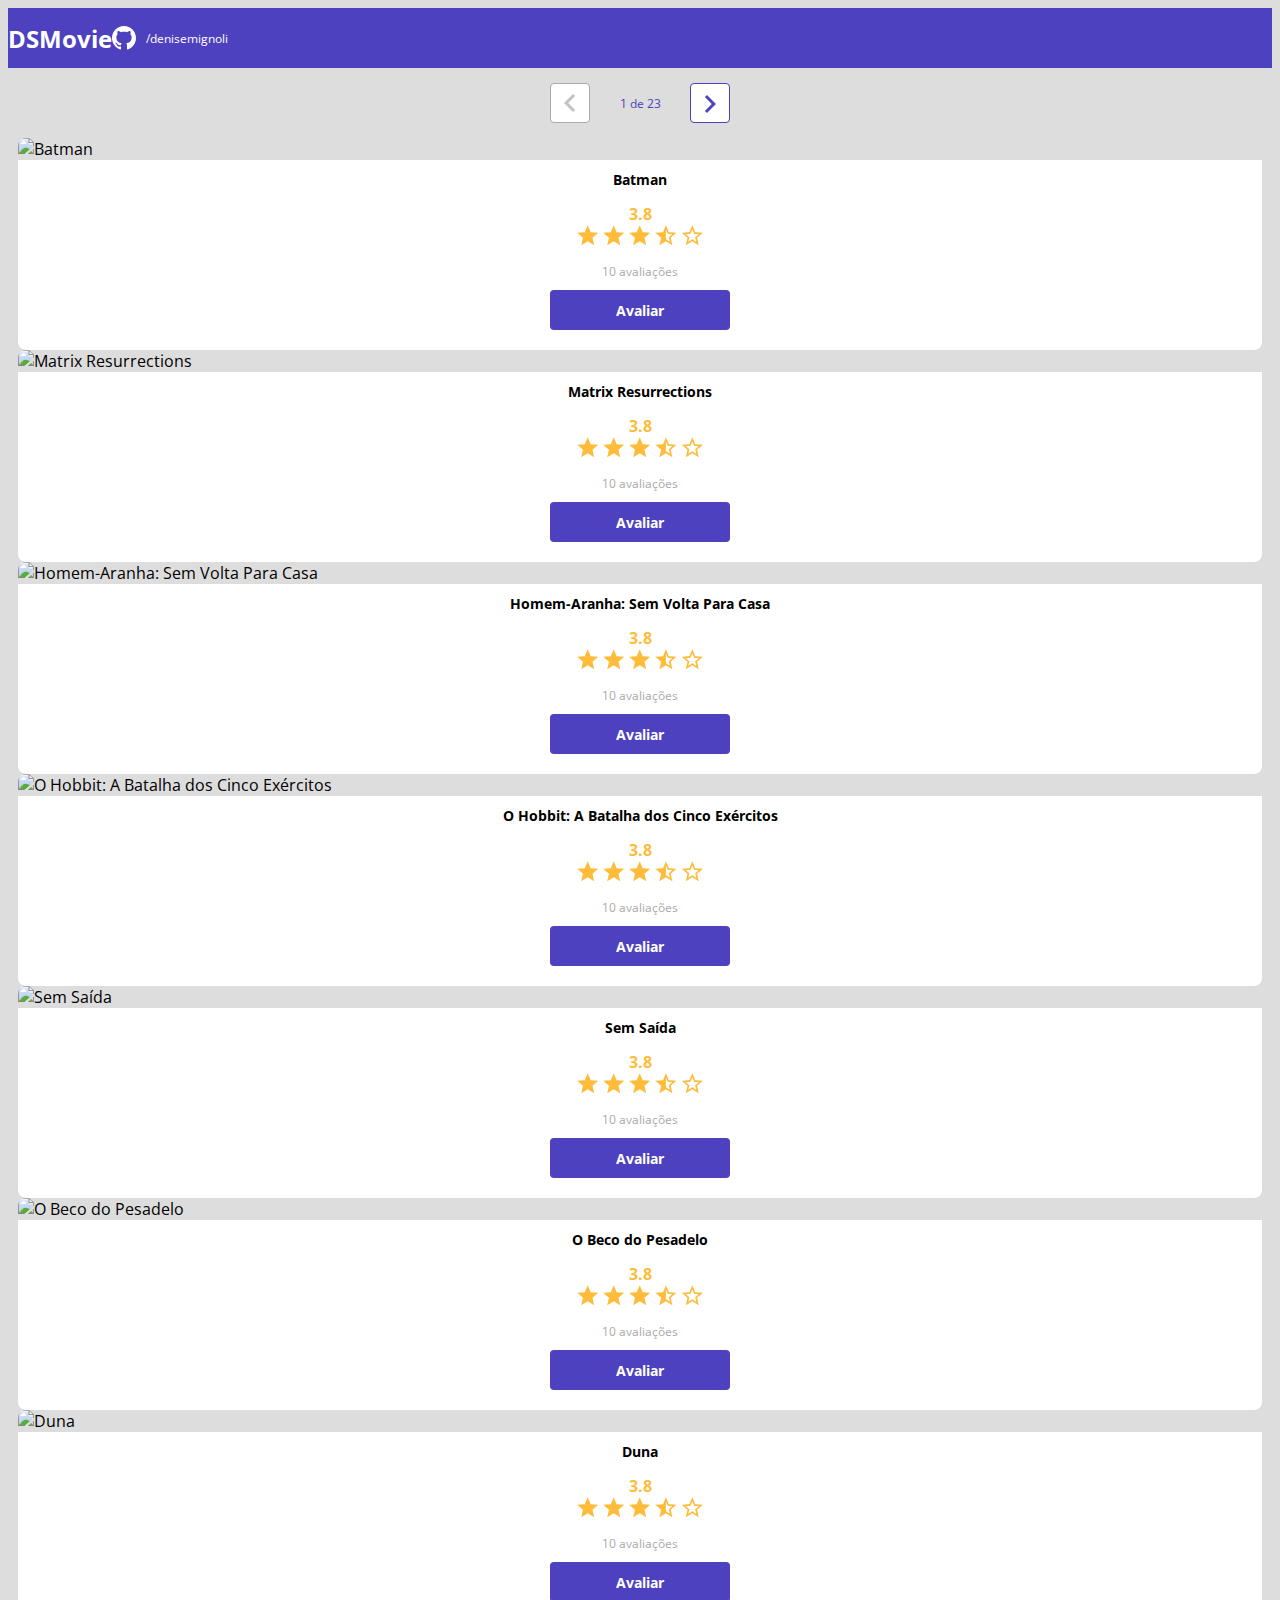
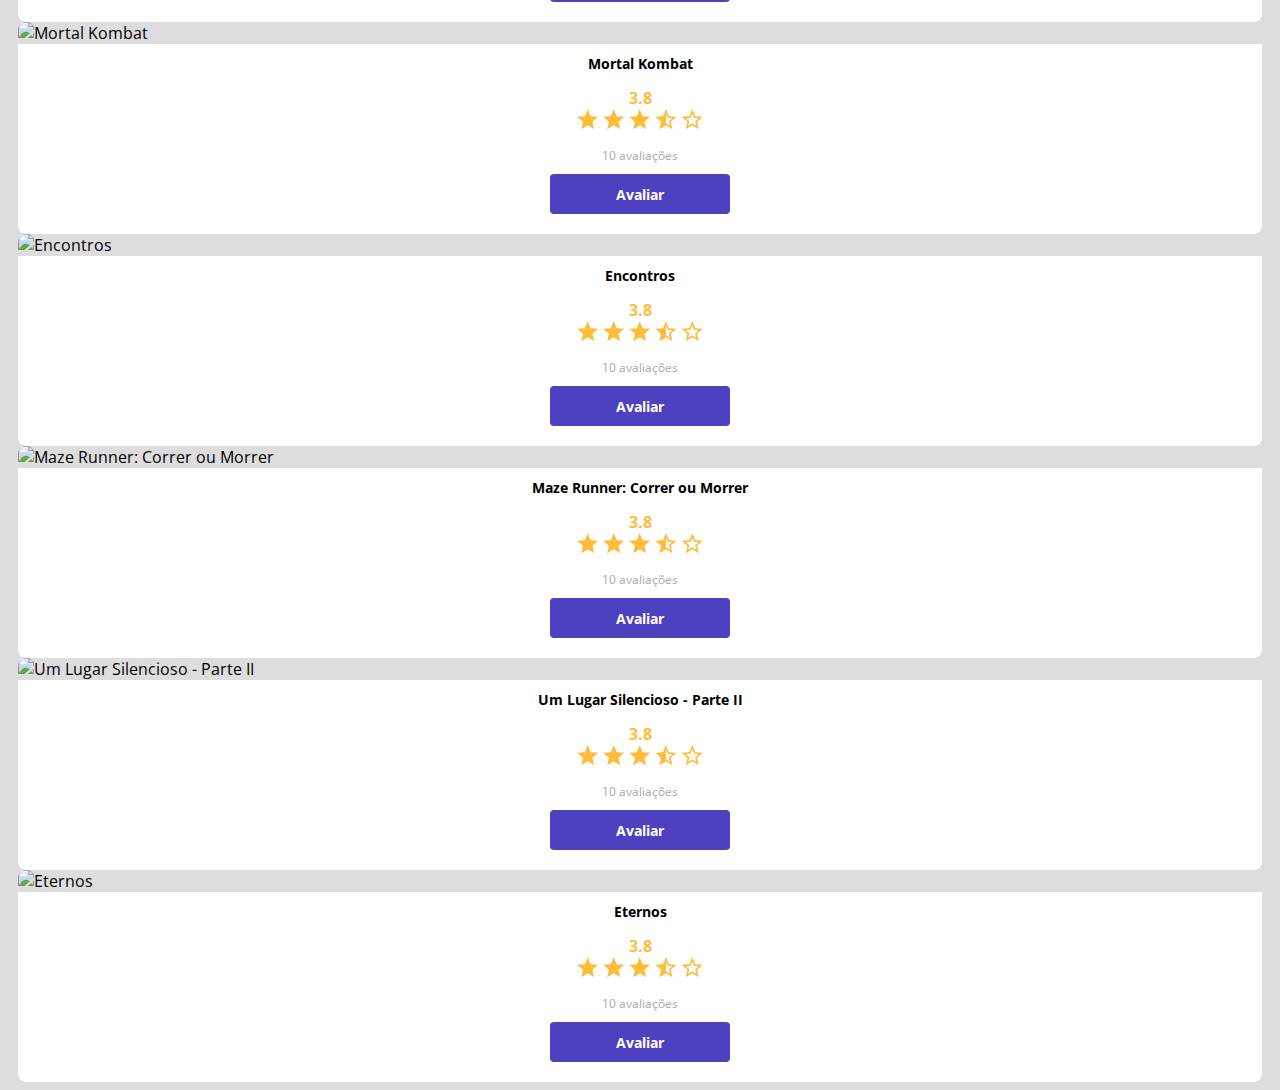
==== commit 33b8c7e2: "Componente de paginação" ====
--- a/trilha_iniciante/index.html
+++ b/trilha_iniciante/index.html
@@ -25,6 +25,18 @@
     <main>
         <section id="dsmovie-card-list" class="container">
 
+            <div class="dsmovie-pagination-container">
+                <div class="dsmovie-pagination-box">
+                    <button disabled>
+                        <img src="img/arrow.svg" alt="voltar">
+                    </button>
+                    <p>1 de 23</p>
+                    <button>
+                        <img class="dsmovie-flip-horizontal" src="img/arrow.svg" alt="proxima">
+                    </button>
+                </div>
+            </div>
+
             <div class="row">
 
                 <div class="col-sm-6 col-lg-4 col-xl-3 mb-3">
--- a/trilha_iniciante/css/styles.css
+++ b/trilha_iniciante/css/styles.css
@@ -61,7 +61,7 @@
 }
 
 #dsmovie-card-list {
-    padding: 40px 10px;
+    padding: 0 10px;
 }
 
 .dsmovie-card {
@@ -167,4 +167,51 @@
     flex-direction: column;
     align-items: center;
     justify-content: space-between;
-}+}
+
+.dsmovie-pagination-container {
+    padding: 15px 0;
+    display: flex;
+    justify-content: center;
+}
+
+.dsmovie-pagination-box {
+    width: 180px;
+    display: flex;
+    justify-content: space-between;
+    align-items: center;
+}
+
+.dsmovie-pagination-box p {
+    margin: 0;
+    font-size: 12px;
+    color: var(--color-primary);
+    font-weight: 400;
+}
+
+.dsmovie-pagination-box button {
+    width: 40px;
+    height: 40px;
+    border: 1px solid var(--color-primary);
+    border-radius: 4px;
+    background-color: var(--white);
+    display: flex;
+    justify-content: center;
+    align-items: center;
+}
+
+.dsmovie-pagination-box button img {
+    filter: brightness(0) saturate(100%) invert(27%) sepia(18%) saturate(7070%) hue-rotate(231deg) brightness(89%) contrast(92%);
+}
+
+.dsmovie-pagination-box button:disabled {
+    border: 1px solid var(--text-light-gray);
+}
+
+.dsmovie-pagination-box button:disabled img {
+    filter: unset;
+}
+
+.dsmovie-flip-horizontal {
+    transform: rotate(180deg);
+}
